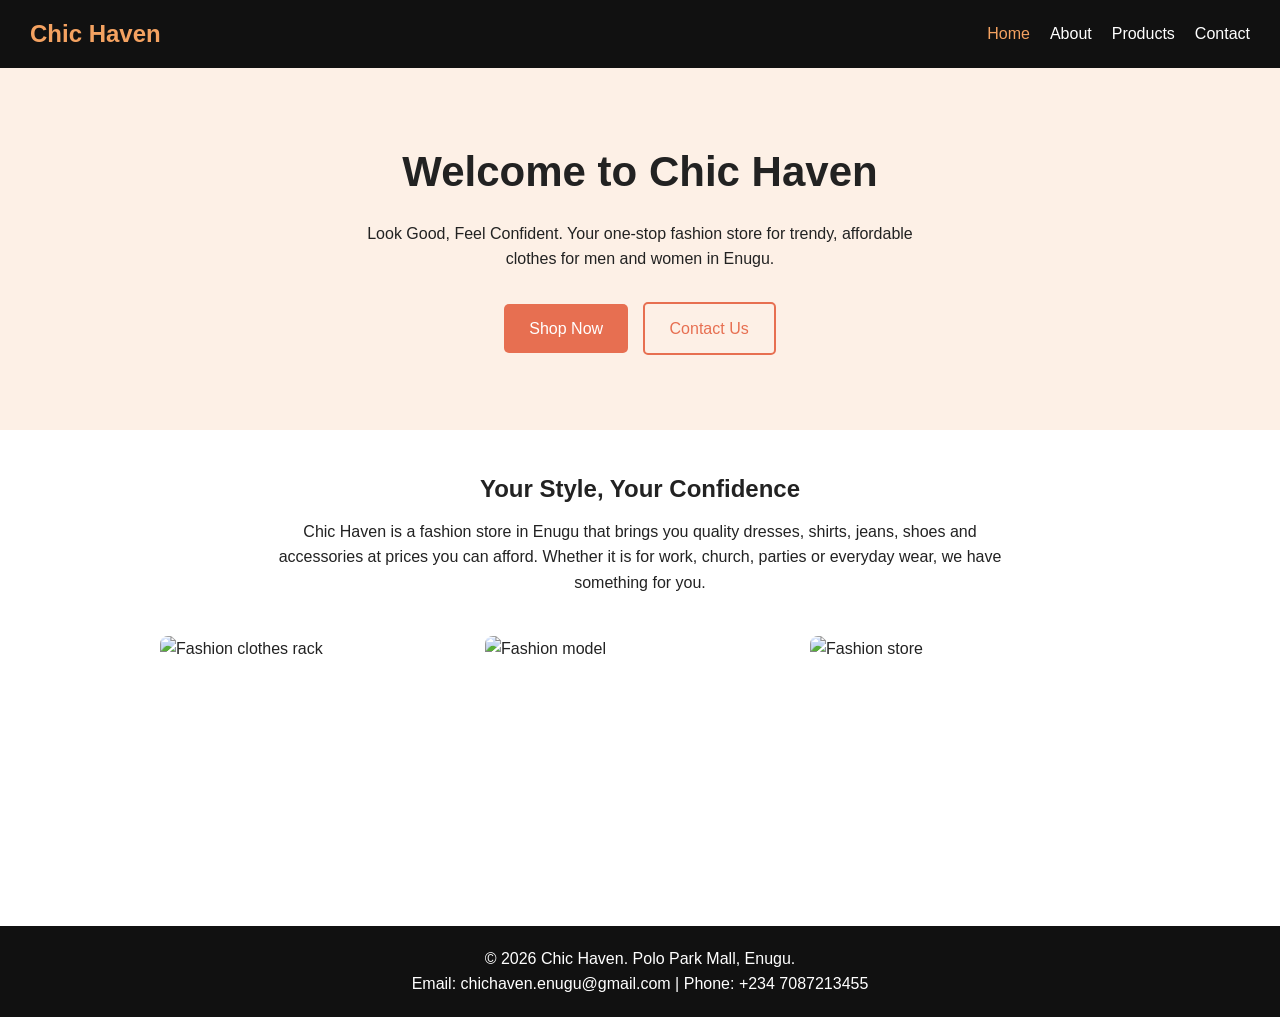
==== index.html @ d29f429b "Add files via upload" ====
<!DOCTYPE html>
<html lang="en">
<head>
    <meta charset="UTF-8">
    <meta name="viewport" content="width=device-width, initial-scale=1.0">
    <title>Chic Haven | Fashion Store in Enugu</title>
    <link rel="stylesheet" href="style.css">
    <style>
.product-grid, .products, .services-grid, .product-list {
  display: grid !important;
  grid-template-columns: repeat(3, 1fr) !important;
  gap: 20px !important;
  max-width: 1000px !important;
  margin: auto !important;
}
.product img, .product-card img, .service-card img {
  width: 100% !important;
  height: 250px !important;
  object-fit: cover !important;
}
</style>
</head>
<body>
    <header>
        <nav class="navbar">
            <a href="index.html" class="logo">Chic Haven</a>
            <ul class="nav-links" id="navLinks">
                <li><a href="index.html" class="active">Home</a></li>
                <li><a href="about.html">About</a></li>
                <li><a href="services.html">Products</a></li>
                <li><a href="contact.html">Contact</a></li>
            </ul>
            <button class="menu-btn" id="menuBtn">☰</button>
        </nav>
    </header>

    <main>
        <section class="hero">
            <h1>Welcome to Chic Haven</h1>
            <p>Look Good, Feel Confident. Your one-stop fashion store for trendy, affordable clothes for men and women in Enugu.</p>
            <div class="hero-buttons">
                <a href="services.html" class="btn">Shop Now</a>
                <a href="contact.html" class="btn btn-outline">Contact Us</a>
            </div>
        </section>

        <section class="intro">
            <h2>Your Style, Your Confidence</h2>
            <p>Chic Haven is a fashion store in Enugu that brings you quality dresses, shirts, jeans, shoes and accessories at prices you can afford. Whether it is for work, church, parties or everyday wear, we have something for you.</p>
        </section>

        <section class="home-images">
            <img src="https://images.unsplash.com/photo-1445205170230-053b83016050?w=600" alt="Fashion clothes rack">
            <img src="https://images.unsplash.com/photo-1490481651871-ab68de25d43d?w=600" alt="Fashion model">
            <img src="https://images.unsplash.com/photo-1441986300917-64674bd600d8?w=600" alt="Fashion store">
        </section>
    </main>

    <footer>
        <p>&copy; 2026 Chic Haven. Polo Park Mall, Enugu.</p>
        <p>Email: chichaven.enugu@gmail.com | Phone: +234 7087213455</p>
    </footer>

    <script src="script.js"></script>
</body>
</html>
---- style.css ----
* { margin: 0; padding: 0; box-sizing: border-box; }

body { font-family: Arial, sans-serif; line-height: 1.6; color: #222; }

/* FLEXBOX - Navbar */
.navbar {
    display: flex;
    justify-content: space-between;
    align-items: center;
    background: #111;
    color: white;
    padding: 15px 30px;
}
.logo { color: #f4a261; font-size: 24px; font-weight: bold; text-decoration: none; }
.nav-links { display: flex; list-style: none; gap: 20px; }
.nav-links a { color: white; text-decoration: none; }
.nav-links a.active, .nav-links a:hover { color: #f4a261; }
.menu-btn { display: none; background: none; border: none; color: white; font-size: 24px; cursor: pointer; }

/* Hero */
.hero { text-align: center; padding: 70px 20px; background: #fdf0e6; }
.hero h1 { font-size: 42px; margin-bottom: 15px; }
.hero p { max-width: 600px; margin: 0 auto 25px; }
.btn { display: inline-block; background: #e76f51; color: white; padding: 12px 25px; text-decoration: none; border-radius: 5px; margin: 5px; }
.btn-outline { background: transparent; border: 2px solid #e76f51; color: #e76f51; }

/* Intro + Images */
.intro { text-align: center; padding: 40px 20px; max-width: 800px; margin: auto; }
.intro h2 { margin-bottom: 10px; }

/* GRID - Home Images */
.home-images {
    display: grid;
    grid-template-columns: repeat(3, 1fr);
    gap: 15px;
    padding: 0 20px 40px;
    max-width: 1000px;
    margin: auto;
}
.home-images img { width: 100%; height: 250px; object-fit: cover; border-radius: 8px; }

footer { background: #111; color: white; text-align: center; padding: 20px; }

/* RESPONSIVE - Mobile */
@media (max-width: 768px) {
    .hero h1 { font-size: 30px; }
    .nav-links { display: none; flex-direction: column; background: #111; position: absolute; top: 60px; right: 0; width: 100%; padding: 20px; text-align: center; }
    .nav-links.show { display: flex; }
    .menu-btn { display: block; }
    .home-images { grid-template-columns: 1fr; }
}
/* About Page */
.page-header { text-align: center; padding: 50px 20px; background: #fdf0e6; }
.page-header h1 { font-size: 36px; }
.about-content { max-width: 800px; margin: auto; padding: 30px 20px; }
.about-content h2 { margin: 20px 0 10px; color: #e76f51; }
.about-list { margin-left: 20px; margin-top: 10px; }

/* GRID - Mission Cards */
.mission-grid {
    display: grid;
    grid-template-columns: repeat(3, 1fr);
    gap: 15px;
    max-width: 900px;
    margin: 0 auto 40px;
    padding: 0 20px;
}
.mission-card { background: #fff; border: 1px solid #ddd; padding: 20px; border-radius: 8px; text-align: center; }
.mission-card h3 { color: #e76f51; margin-bottom: 10px; }

@media (max-width: 768px) {
    .mission-grid { grid-template-columns: 1fr; }
}
/* Contact Page - FLEXBOX */
.contact-layout {
    display: flex;
    gap: 30px;
    max-width: 900px;
    margin: 30px auto;
    padding: 0 20px 40px;
}
.contact-info, .contact-form { flex: 1; background: #fdf0e6; padding: 20px; border-radius: 8px; }
.contact-form label { display: block; margin-top: 15px; font-weight: bold; }
.contact-form input, .contact-form textarea {
    width: 100%; padding: 10px; margin-top: 5px;
    border: 1px solid #ccc; border-radius: 5px;
}
.contact-form .btn { margin-top: 15px; border: none; cursor: pointer; width: 100%; }
#formMessage { margin-top: 10px; font-weight: bold; }

@media (max-width: 768px) {
    .contact-layout { flex-direction: column; }
}
/* Mobile Menu Button */
.menu-btn {
  display: none;
  font-size: 28px;
  background: none;
  border: none;
  cursor: pointer;
  color: #333;
}

@media (max-width: 768px) {
  .menu-btn {
    display: block;
  }
  .nav-links {
    display: none;
    flex-direction: column;
    width: 100%;
  }
  .nav-links.show {
    display: flex;
  }
}
/* PRODUCTS PAGE - Chic Haven */
.product-grid {
  display: grid;
  grid-template-columns: repeat(3, 1fr);
  gap: 20px;
  padding: 20px;
  max-width: 1000px;
  margin: auto;
}

.product img {
  width: 100%;
  height: 250px;
  object-fit: cover;
  border-radius: 10px;
}

.product {
  background: white;
  padding: 15px;
  border-radius: 10px;
  box-shadow: 0 2px 8px rgba(0,0,0,0.1);
  text-align: center;
}
/* PRODUCTS PAGE - Make products neat */
.product-grid {
  display: grid;
  grid-template-columns: repeat(3, 1fr);
  gap: 20px;
  padding: 20px;
  max-width: 1000px;
  margin: auto;
}

.product img {
  width: 100%;
  height: 250px;
  object-fit: cover;
  border-radius: 8px;
}

.product {
  background: white;
  padding: 15px;
  border-radius: 10px;
  box-shadow: 0 2px 8px rgba(0,0,0,0.1);
  text-align: center;
}

/* On phone, show 1 product per row */
@media (max-width: 768px) {
  .product-grid {
    grid-template-columns: 1fr;
  }
}
/* FIX - your HTML uses product-card, not product */
.product-card {
  background: white;
  padding: 15px;
  border-radius: 10px;
  box-shadow: 0 2px 8px rgba(0,0,0,0.1);
  text-align: center;
}

.product-card img {
  width: 100%;
  height: 250px;
  object-fit: cover;
  border-radius: 8px;
}
/* PHONE VIEW - for screens smaller than 768px */
@media (max-width: 768px) {
  .products-grid {
    grid-template-columns: 1fr;
  }
  .home-images {
    grid-template-columns: 1fr;
  }
}
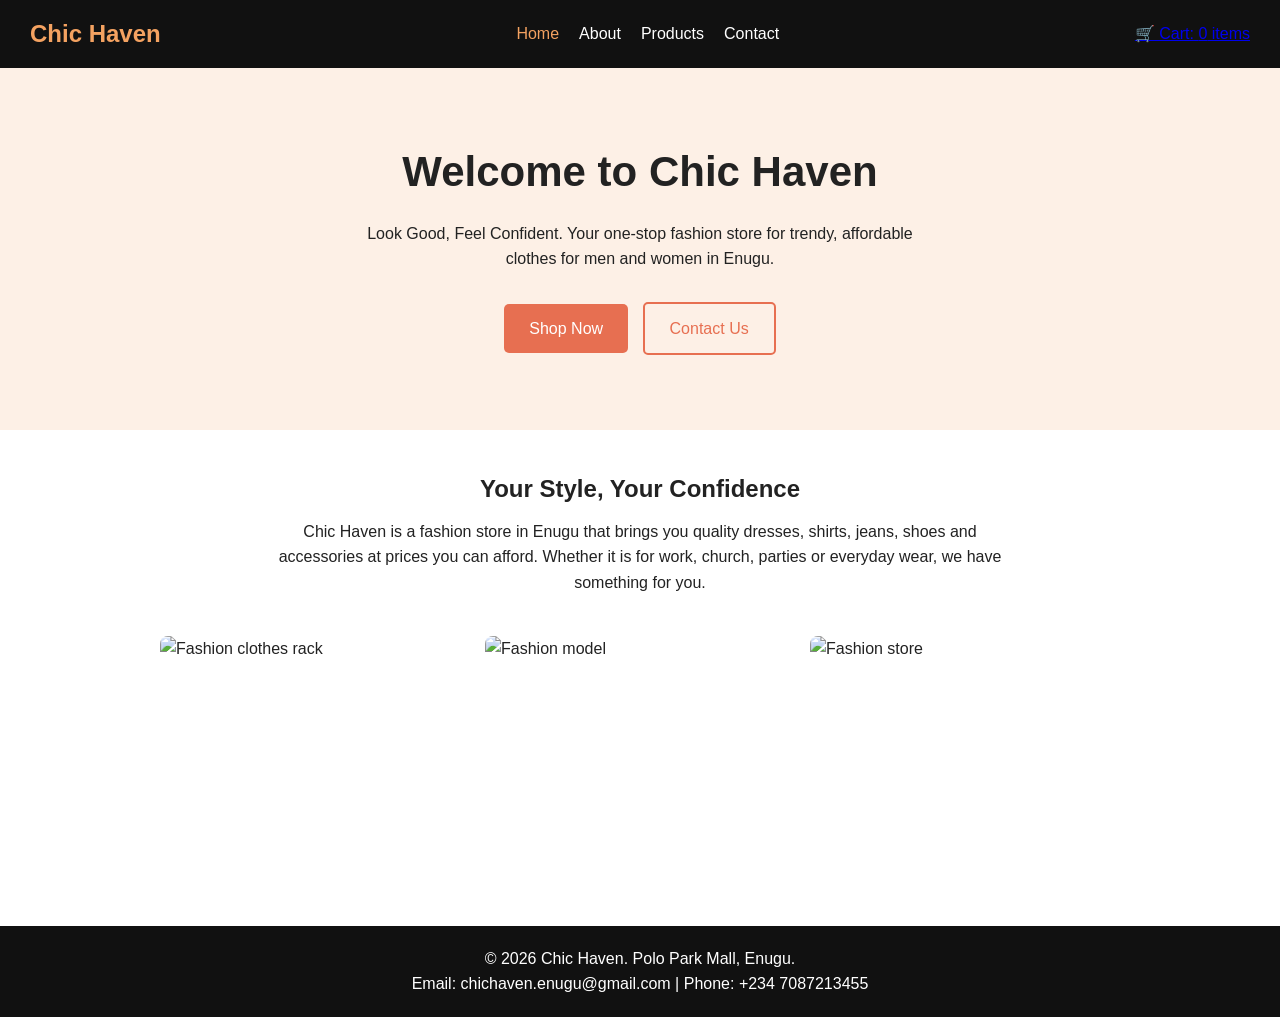
==== commit f62ef64a: "Add cart link to navigation Added a cart link to the navigation bar." ====
--- a/index.html
+++ b/index.html
@@ -31,6 +31,7 @@
                 <li><a href="contact.html">Contact</a></li>
             </ul>
             <button class="menu-btn" id="menuBtn">☰</button>
+            <a href="cart.html">🛒 Cart: <span id="cart-count">0</span> items</a>
         </nav>
     </header>
 
@@ -63,4 +64,4 @@
 
     <script src="script.js"></script>
 </body>
-</html>+</html>
--- a/style.css
+++ b/style.css
@@ -193,3 +193,112 @@
     grid-template-columns: 1fr;
   }
 }
+/* FIX MENU BUTTON ON PHONE */
+.hamburger, .menu-toggle, .nav-toggle {
+  color: white !important;
+  font-size: 30px !important;
+  display: block !important;
+  cursor: pointer;
+  z-index: 1000;
+  position: relative;
+}
+
+@media (max-width: 768px) {
+  .nav-links, .nav-menu {
+    display: none;
+  }
+  .nav-links.active, .nav-menu.active {
+    display: flex !important;
+    flex-direction: column;
+    background: #111;
+    position: absolute;
+    top: 60px;
+    right: 0;
+    width: 100%;
+    padding: 20px;
+  }
+}
+/* PHONE MENU FIX */
+.menu-btn {
+  display: none;
+  font-size: 28px;
+  background: none;
+  border: none;
+  color: #ff7a3c !important;
+  cursor: pointer;
+}
+
+@media (max-width: 768px) {
+  .menu-btn {
+    display: block !important;
+  }
+  .nav-links {
+    display: none !important;
+    flex-direction: column;
+    position: absolute;
+    top: 65px;
+    left: 0;
+    width: 100%;
+    background: #111;
+    padding: 20px;
+    gap: 15px;
+  }
+  .nav-links.active {
+    display: flex !important;
+  }
+  .nav-links a {
+    color: white !important;
+    font-size: 18px;
+  }
+}
+/* FIX PRODUCT SHAPE - Nice cards */
+.products, .product-grid, .product-list {
+  display: grid !important;
+  grid-template-columns: 1fr 1fr !important;
+  gap: 12px !important;
+  padding: 12px !important;
+  flex-direction: unset !important;
+}
+
+.product, .product-card {
+  width: 100% !important;
+  max-width: 100% !important;
+  background: white !important;
+  border-radius: 12px !important;
+  overflow: hidden !important;
+  padding: 0 0 12px 0 !important;
+  text-align: center !important;
+  box-shadow: 0 2px 8px rgba(0,0,0,0.1) !important;
+  display: flex !important;
+  flex-direction: column !important;
+}
+
+.product img, .product-card img {
+  width: 100% !important;
+  height: 180px !important;
+  object-fit: cover !important;
+  border-radius: 0 !important;
+}
+
+.product h3, .product-card h3,
+.product h2, .product-card h2 {
+  font-size: 15px !important;
+  margin: 8px 5px 4px 5px !important;
+  line-height: 1.2 !important;
+}
+
+.product p, .product-card p {
+  font-size: 13px !important;
+  margin: 2px 5px !important;
+  line-height: 1.3 !important;
+}
+
+.product button, .product-card button,
+.product a, .product-card a {
+  width: 90% !important;
+  margin: 8px auto 0 auto !important;
+  padding: 10px !important;
+  border-radius: 8px !important;
+  font-size: 14px !important;
+  display: block !important;
+}
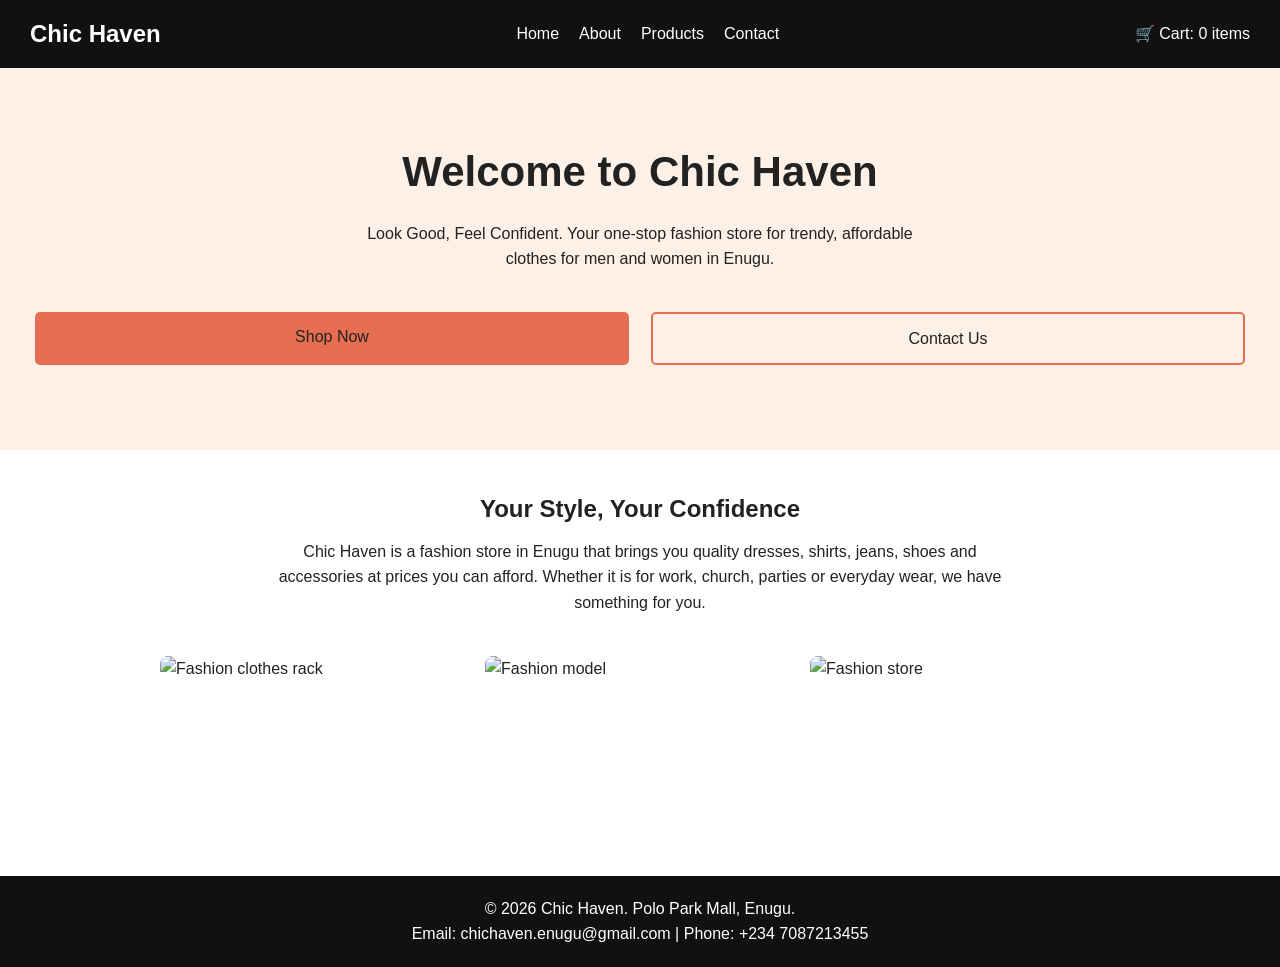
==== commit 44f40b1f: "Update index.html with new styles and layout Added styles for header links and improved layout." ====
--- a/index.html
+++ b/index.html
@@ -18,6 +18,8 @@
   height: 250px !important;
   object-fit: cover !important;
 }
+        header a, header a:visited { color: white !important; text-decoration: none !important; }
+a { color: inherit !important; text-decoration: none !important; }
 </style>
 </head>
 <body>
--- a/style.css
+++ b/style.css
@@ -302,3 +302,27 @@
   font-size: 14px !important;
   display: block !important;
 }
+/* FORCE 2-COLUMN GRID - FINAL FIX */
+main, section {
+  width: 100% !important;
+  overflow: hidden !important;
+}
+main > div, section > div {
+  display: grid !important;
+  grid-template-columns: 1fr 1fr !important;
+  gap: 12px !important;
+  padding: 10px !important;
+}
+main > div > div, section > div > div {
+  width: 100% !important;
+  min-width: 0 !important;
+  background: white !important;
+  border-radius: 12px !important;
+  overflow: hidden !important;
+  text-align: center !important;
+}
+main img, section img {
+  width: 100% !important;
+  height: 180px !important;
+  object-fit: cover !important;
+}
